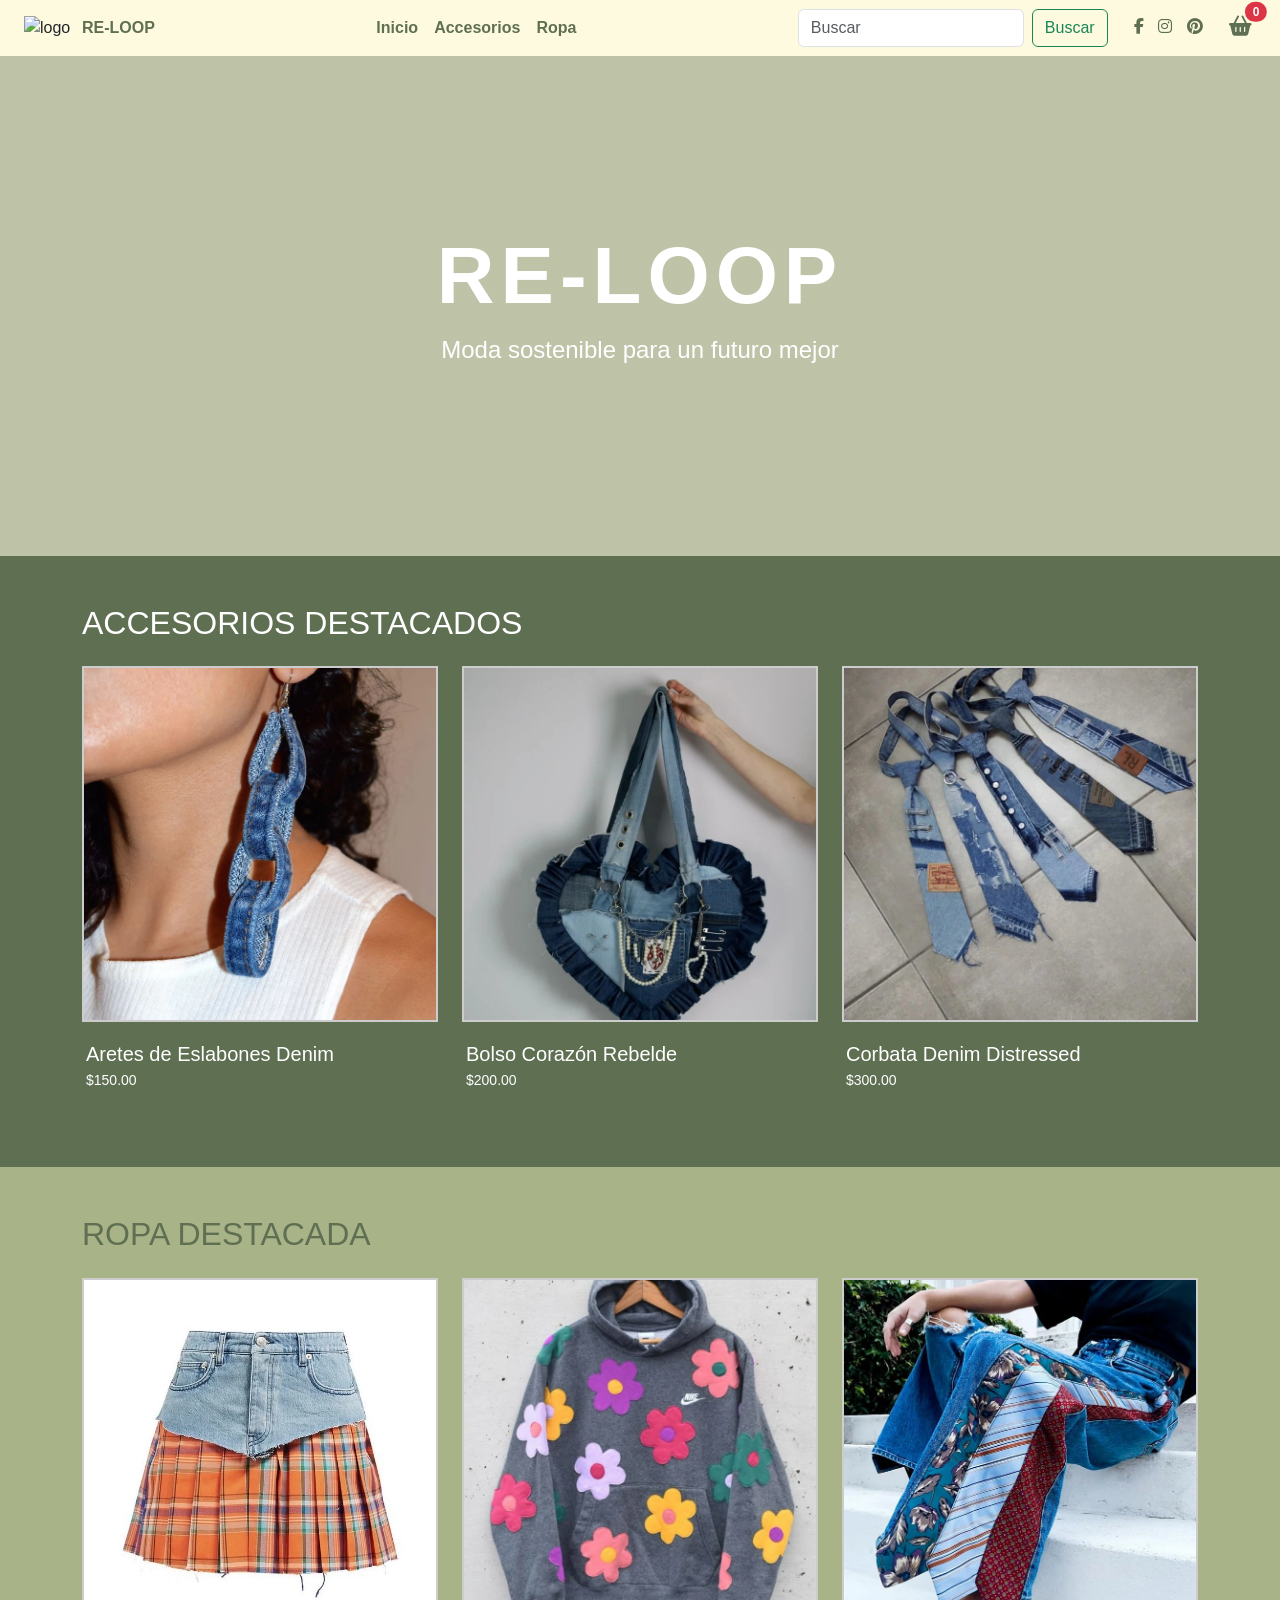
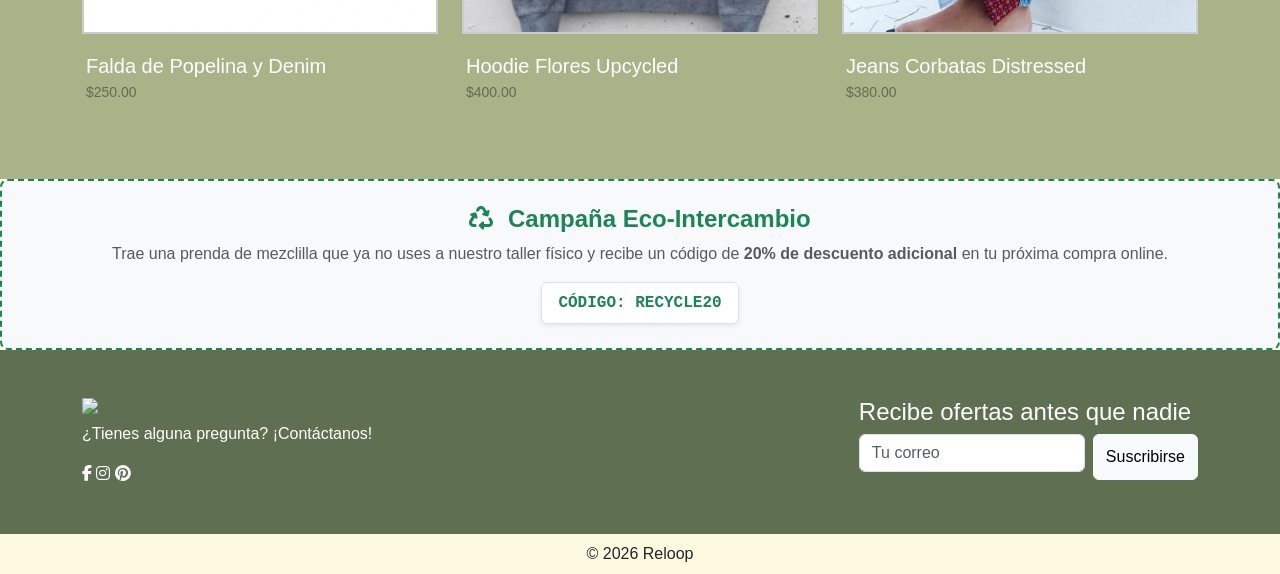
==== index.html @ d3cd0635 "Primer commit" ====
<!DOCTYPE html>
<html lang="es">
<head>
    <meta charset="UTF-8">
    <title>Reloop</title>

    <link href="https://cdn.jsdelivr.net/npm/bootstrap@5.3.2/dist/css/bootstrap.min.css" rel="stylesheet">
    <link rel="stylesheet" href="https://cdnjs.cloudflare.com/ajax/libs/font-awesome/6.5.0/css/all.min.css">
    <link rel="stylesheet" href="css/styles.css">

        <style>
        .badge-promo {
            position: absolute;
            top: 10px;
            left: 10px;
            background-color: #dc3545;
            color: #fff;
            padding: 5px 12px;
            font-weight: bold;
            border-radius: 20px;
            font-size: 0.85rem;
            z-index: 2;
            box-shadow: 0 2px 5px rgba(0,0,0,0.2);
        }
        .coupon-box {
            border: 2px dashed #198754;
            background-color: #f8f9fa;
            border-radius: 8px;
            transition: transform 0.2s;
        }
        .coupon-box:hover {
            transform: scale(1.01);
        }
        .price-discount {
            color: #dc3545 !important;
            font-weight: bold;
        }
    </style>
</head>

<body>

<nav class="navbar navbar-expand-lg navbar-light bg-light px-4">
    
    <div class="d-flex align-items-center">
        <img src="logo.png" alt="logo" class="logo me-2">
        <span class="brand-text">RE-LOOP</span>
    </div>

    <button class="navbar-toggler" type="button" data-bs-toggle="collapse" data-bs-target="#menu">
        <span class="navbar-toggler-icon"></span>
    </button>

    <div class="collapse navbar-collapse justify-content-between" id="menu">
        
        <ul class="navbar-nav mx-auto">
            <li class="nav-item"><a class="nav-link active" href="index.html">Inicio</a></li>
            <li class="nav-item"><a class="nav-link" href="accesorios.html">Accesorios</a></li>
            <li class="nav-item"><a class="nav-link" href="ropa.html">Ropa</a></li>
        </ul>

        <form class="d-flex me-3">
            <input class="form-control me-2" type="search" placeholder="Buscar">
            <button class="btn btn-outline-success" type="submit">Buscar</button>
        </form>

        <div class="social-icons">
            <i class="fab fa-facebook-f"></i>
            <i class="fab fa-instagram"></i>
            <i class="fab fa-pinterest"></i>

            <a href="carrito.html" class="btn btn-outline-success position-relative p-1 ms-2" style="border: none;">
                <i class="fa-solid fa-basket-shopping fs-5"></i>
                <span class="position-absolute top-0 start-100 translate-middle badge rounded-pill bg-danger" id="contador-carrito">0</span>
                </a>
        </div>

    </div>
</nav>

<section class="hero text-center d-flex align-items-center justify-content-center">
    <div>
        <h1>RE-LOOP</h1>
        <p>Moda sostenible para un futuro mejor</p>
    </div>
</section>

<section class="accesorios py-5">
    <div class="container">
        <h2 class="mb-4">ACCESORIOS DESTACADOS</h2>
        <div id="accesorios-destacados-index" class="row">
            </div>
    </div>
</section>

<section class="ropa py-5">
    <div class="container">
        <h2 class="mb-4">ROPA DESTACADA</h2>
        <div id="ropa-destacada-index" class="row">
            </div>
    </div>
</section>

            <div class="col-12">
                <div class="coupon-box p-4 text-center">
                    <h4 class="text-success fw-bold mb-2"><i class="fa-solid fa-recycle me-2"></i> Campaña Eco-Intercambio</h4>
                    <p class="text-muted mb-3">Trae una prenda de mezclilla que ya no uses a nuestro taller físico y recibe un código de <strong>20% de descuento adicional</strong> en tu próxima compra online.</p>
                    <div class="d-inline-block bg-white border px-3 py-2 rounded font-monospace fw-bold text-success shadow-sm">
                        CÓDIGO: RECYCLE20
                    </div>
                </div>
            </div>

<footer class="py-5">
    <div class="container d-flex flex-column flex-md-row justify-content-between">
        
        <div>
            <img src="logo.png" class="footer-logo mb-2">
                <p>¿Tienes alguna pregunta? ¡Contáctanos!</p>
                <i class="fab fa-facebook-f"></i>
                <i class="fab fa-instagram"></i>
                <i class="fab fa-pinterest"></i>

                
        </div>

        <div>
            <h4>Recibe ofertas antes que nadie</h4>
            <form class="d-flex flex-column flex-sm-row">
                <input type="email" class="form-control mb-2 me-sm-2" placeholder="Tu correo">
                <button class="btn btn-light">Suscribirse</button>
            </form>
        </div>

    </div>
</footer>

<div class="copy text-center p-2">
    © 2026 Reloop
</div>

<script src="https://cdn.jsdelivr.net/npm/bootstrap@5.3.2/dist/js/bootstrap.bundle.min.js"></script>

<script>
    document.addEventListener('DOMContentLoaded', () => {
        CargarDestacadosIndex('./js/ropa.json', 'ropa-destacada-index', 'ropa');
        CargarDestacadosIndex('./js/accesorios.json', 'accesorios-destacados-index', 'accesorios');
    });

    async function CargarDestacadosIndex(rutaJson, idContenedor, tipoProducto) {
        try {
            const respuesta = await fetch(rutaJson);
            const productos = await respuesta.json();
            const contenedor = document.getElementById(idContenedor);
            
            let template = '';
            
            // Tomamos los primeros 3 productos del JSON con .slice(0, 3)
            productos.slice(0, 3).forEach(item => {
                template += `
                    <div class="col-12 col-md-6 col-lg-4 mb-4">
                        <a href="producto.html?id=${item.Id || item.id}&tipo=${tipoProducto}" class="text-decoration-none text-reset target-featured">
                            <div class="card-box mb-2">
                                <img src="img/${item.Imagen}" alt="${item.Nombre}" class="img-fluid">
                            </div>
                            <div class="p-1">
                                <h5 class="text-white mt-2 mb-1">${item.Nombre}</h5>
                                <p class="text-light-50 small mb-0">$${item.Precio}.00</p>
                            </div>
                        </a>
                    </div>
                `;
            });
            contenedor.innerHTML = template;
        } catch (error) {
            console.error(`Error cargando los destacados de tipo [${tipoProducto}]:`, error);
        }
    }
</script>
            <script src="https://cdn.jsdelivr.net/npm/bootstrap@5.3.2/dist/js/bootstrap.bundle.min.js"></script>
            <script src="./js/carrito.js"></script>

</body>
</html>
---- css/styles.css ----
body {
    background-color: #FEFAE0;
    font-family: Arial, sans-serif;
}

.logo {
    width: 50px;
}

.brand-text {
    font-weight: bold;
    color: #5F6F52;
}

.navbar {
    background-color: #FEFAE0 !important;
}

.nav-link {
    color: #5F6F52 !important;
    font-weight: bold;
}

.nav-link:hover {
    color: #A9B388 !important;
}

.social-icons i {
    margin-left: 10px;
    cursor: pointer;
    color: #5F6F52;
}

.social-icons i:hover {
    color: #A9B388;
}

.hero {
    min-height: 500px;
    background:
        linear-gradient(
            rgba(95,111,82,0.4),
            rgba(95,111,82,0.4)
        ),
        url('../img/banner.jpg');

    background-size: cover;
    background-position: center;
    color: white;
}

.hero h1{
    font-size: 5rem;
    font-weight: 900;
    letter-spacing: 6px;
}

.hero p{
    font-size: 1.5rem;
}

.accesorios {
    background-color: #5F6F52;
    color: white;
}

.ropa {
    background-color: #A9B388;
    color: #5F6F52;
}

.card-box {
    width: 100%;
    aspect-ratio: 1 / 1; 
    overflow: hidden;
    border: 2px solid #ccc;
}

.card-box img {
    width: 100%;
    height: 100%;
    object-fit: cover;
}

footer {
    background-color: #5F6F52;
    color: white;
}

.footer-logo {
    width: 60px;
}

.copy {
    background-color: #FEFAE0;
}

/* PRODUCTOS */
.product-card {
    background: white;
    border: 1px solid #ddd;
    display: flex;
    flex-direction: column;
    height: 100%;
}

.product-card .p-2 {
    display: flex;
    flex-direction: column;
    flex: 1;
}

.btn-add {
    margin-top: auto;
}

/* CUADRADO */
.card-box {
    width: 100%;
    aspect-ratio: 1 / 1;
    overflow: hidden;
}

.card-box img {
    width: 100%;
    height: 100%;
    object-fit: cover;
}

/* PRECIO */
.price {
    margin: 5px 0;
}

.price .new {
    color: red;
    font-weight: bold;
}

.price .old {
    text-decoration: line-through;
    color: gray;
    margin-left: 10px;
}

/* BOTÓN */
.btn-add {
    background-color: #A9B388;
    color: #000;
}

.btn-add:hover {
    background-color: #5F6F52;
    color: white;
}

.product-featured-card {
    transition: transform 0.2s ease-in-out;
    cursor: pointer;
}
.product-featured-card:hover {
    transform: scale(1.03);
}
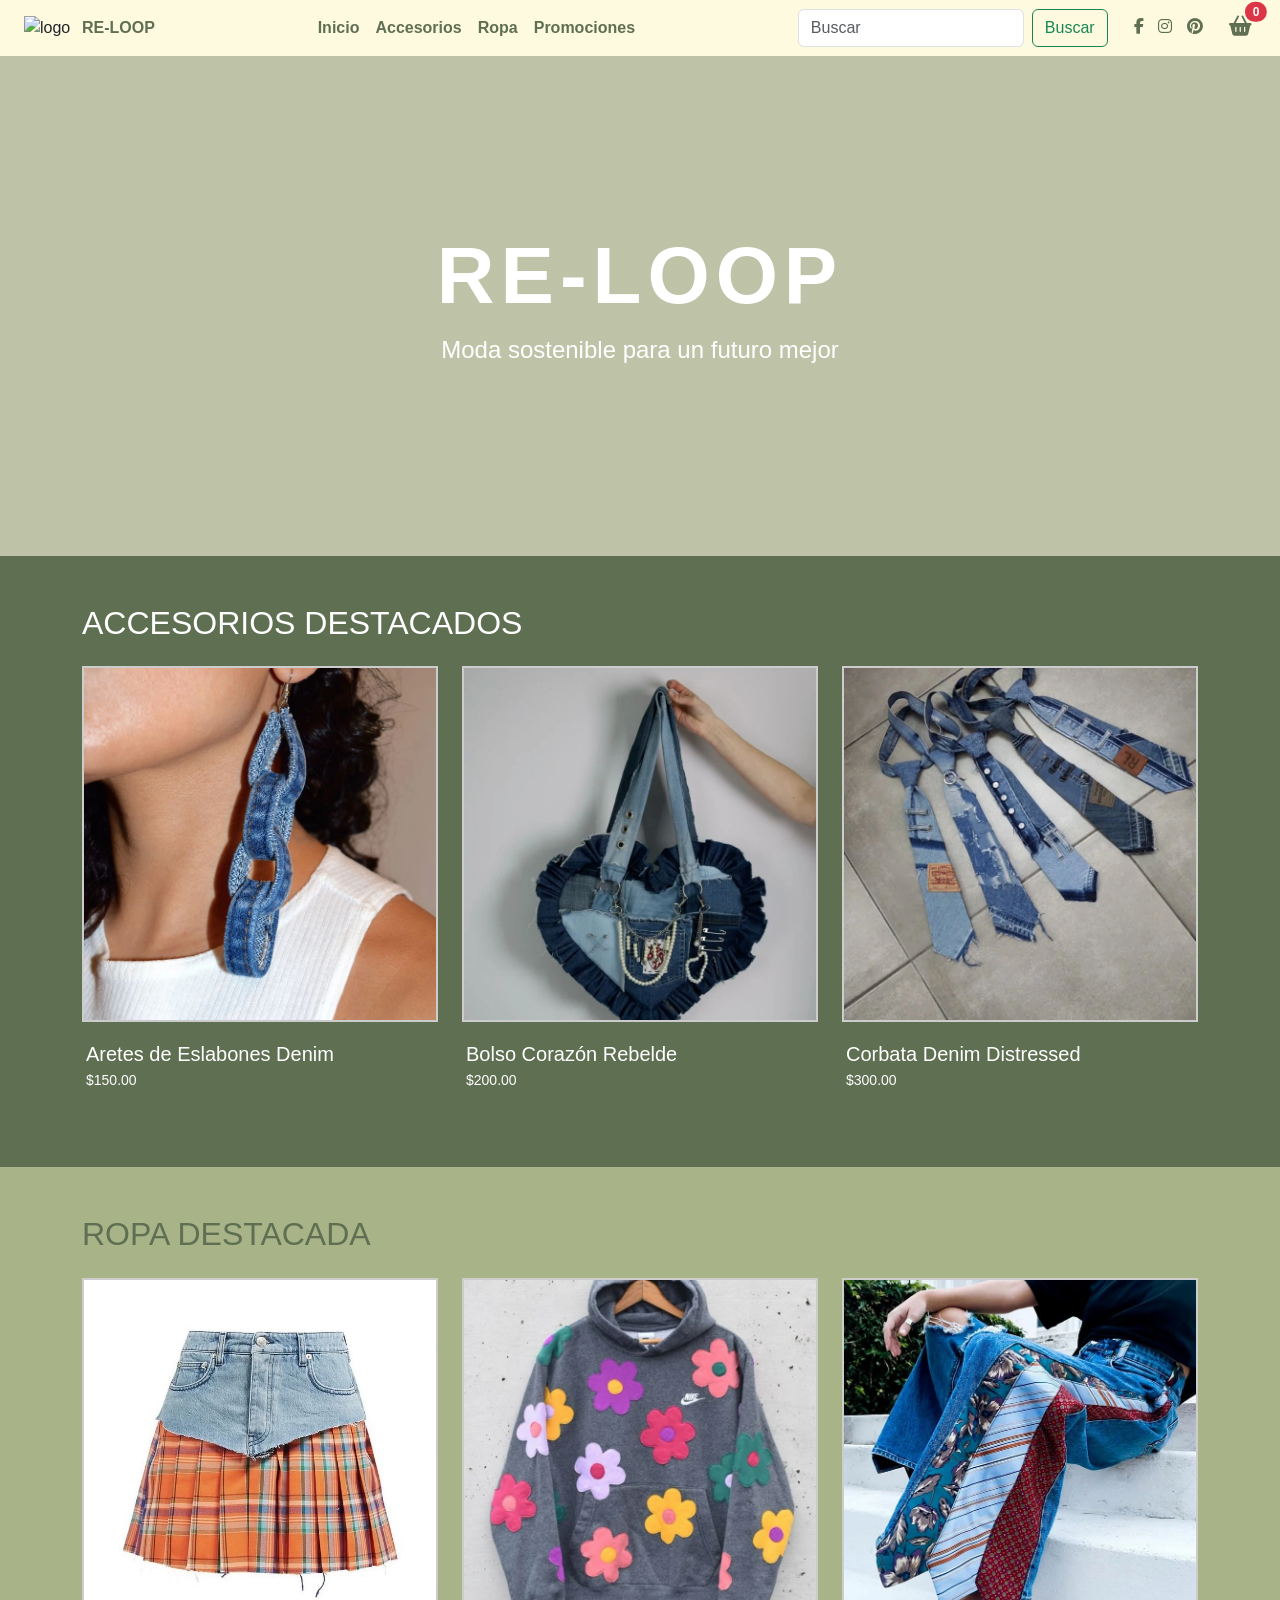
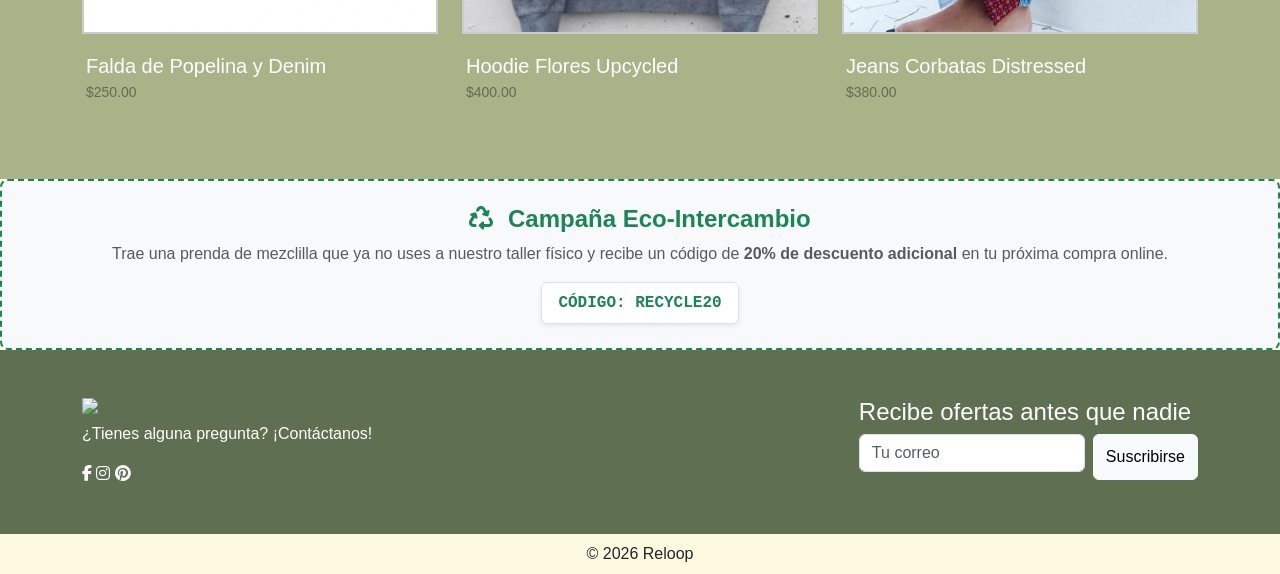
==== commit 69adfdaf: "asifor" ====
--- a/index.html
+++ b/index.html
@@ -57,6 +57,7 @@
             <li class="nav-item"><a class="nav-link active" href="index.html">Inicio</a></li>
             <li class="nav-item"><a class="nav-link" href="accesorios.html">Accesorios</a></li>
             <li class="nav-item"><a class="nav-link" href="ropa.html">Ropa</a></li>
+            <li class="nav-item"><a class="nav-link" href="promociones.html">Promociones</a></li>
         </ul>
 
         <form class="d-flex me-3">
--- a/css/styles.css
+++ b/css/styles.css
@@ -95,7 +95,6 @@
     background-color: #FEFAE0;
 }
 
-/* PRODUCTOS */
 .product-card {
     background: white;
     border: 1px solid #ddd;
@@ -114,7 +113,6 @@
     margin-top: auto;
 }
 
-/* CUADRADO */
 .card-box {
     width: 100%;
     aspect-ratio: 1 / 1;
@@ -127,23 +125,16 @@
     object-fit: cover;
 }
 
-/* PRECIO */
 .price {
     margin: 5px 0;
+    color: #000000;
 }
 
 .price .new {
-    color: red;
+    color: rgb(5, 5, 5);
     font-weight: bold;
 }
 
-.price .old {
-    text-decoration: line-through;
-    color: gray;
-    margin-left: 10px;
-}
-
-/* BOTÓN */
 .btn-add {
     background-color: #A9B388;
     color: #000;
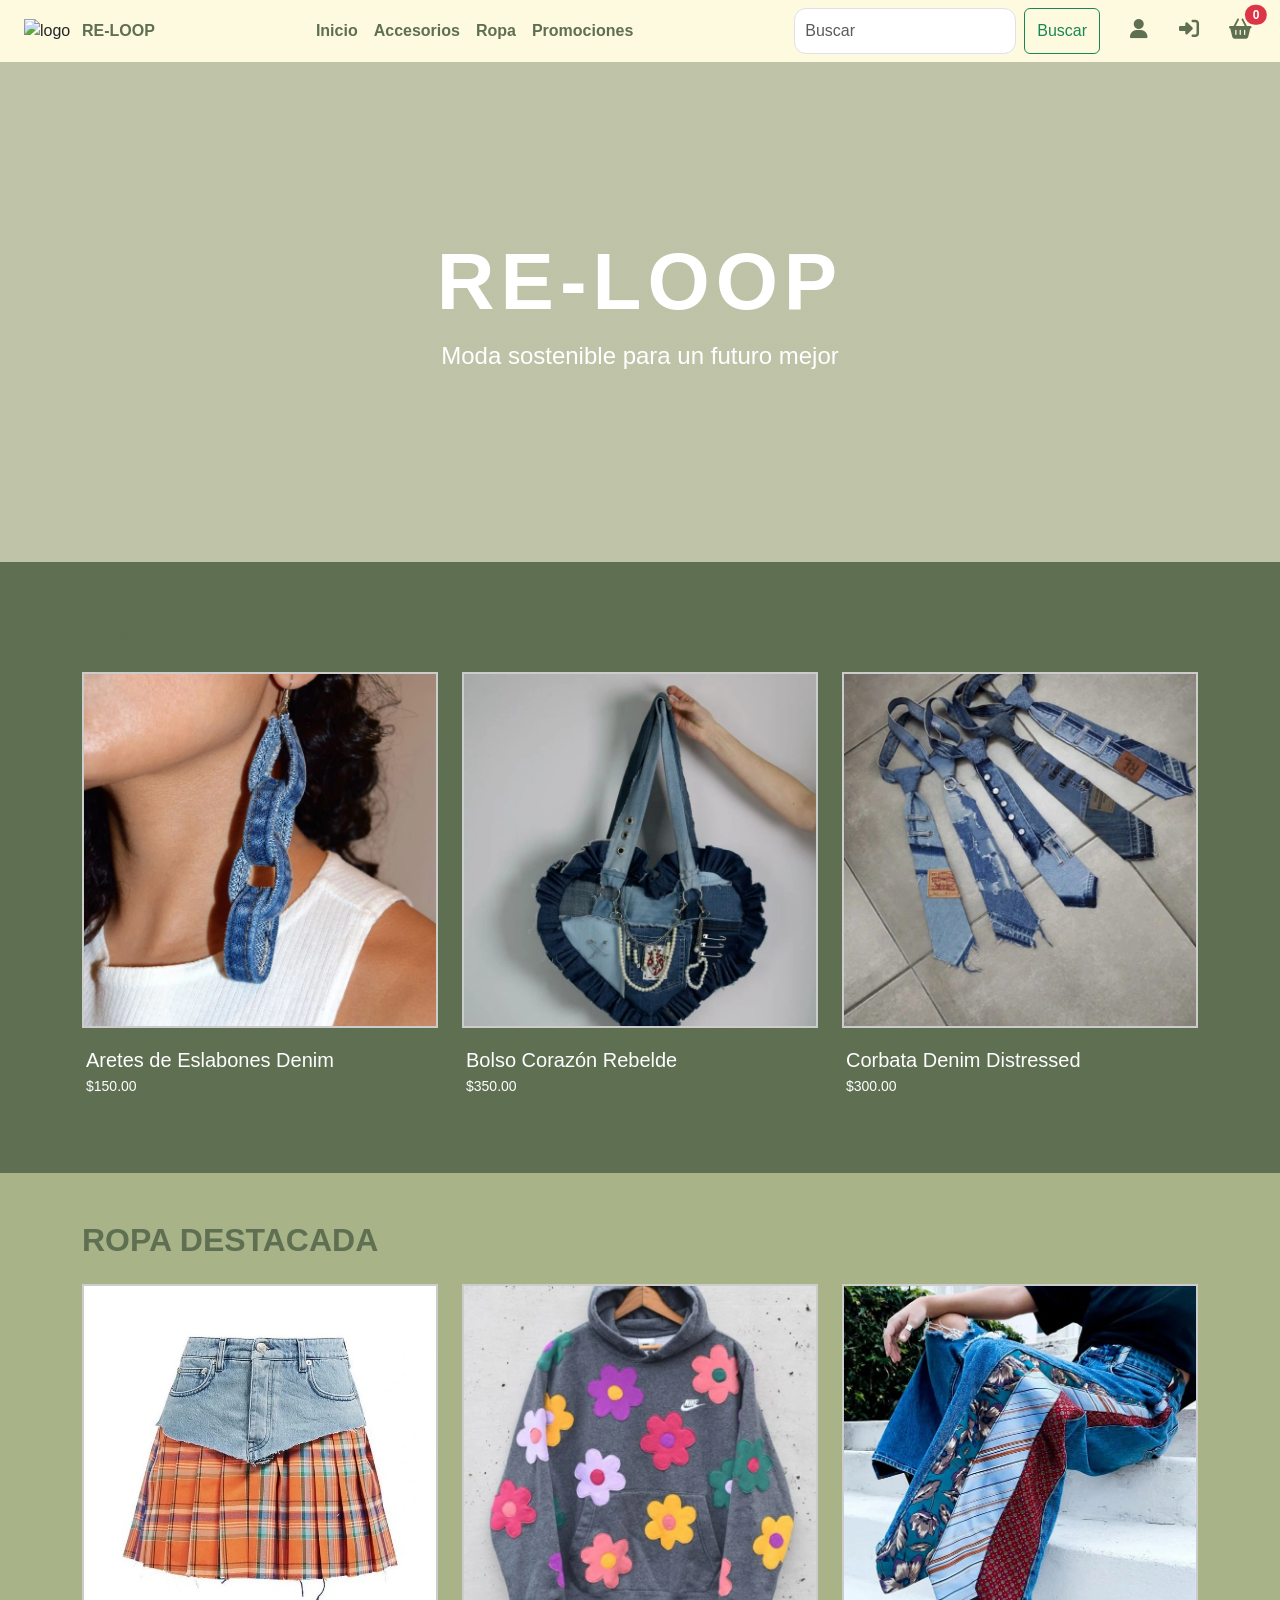
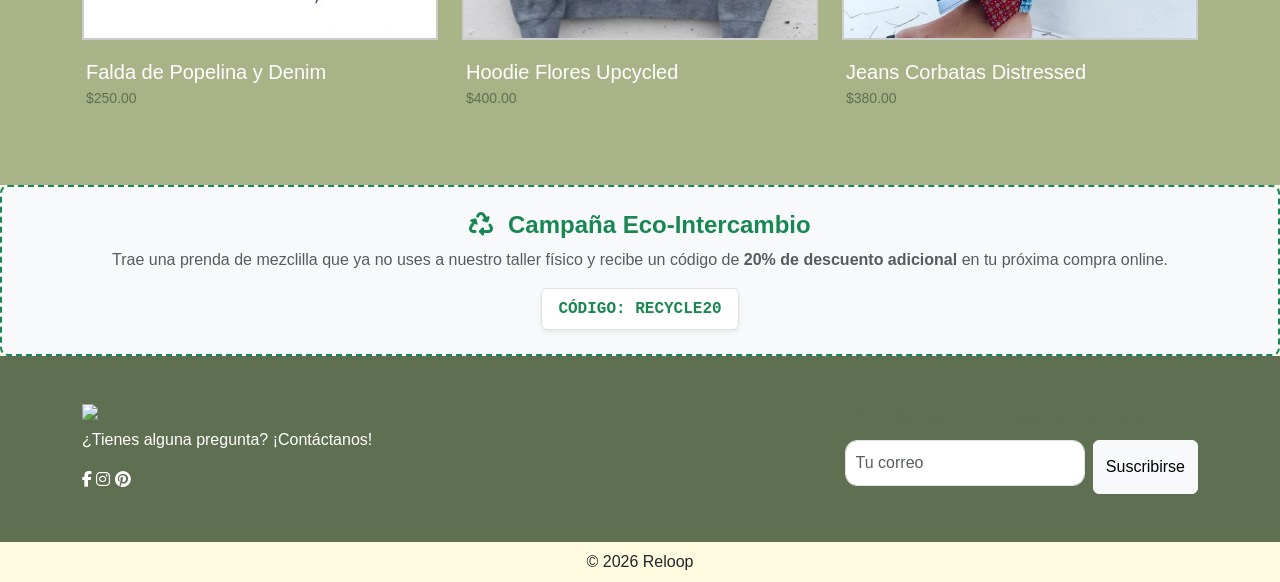
==== commit b0e66b6f: "3 pags y botones" ====
--- a/index.html
+++ b/index.html
@@ -66,10 +66,12 @@
         </form>
 
         <div class="social-icons">
-            <i class="fab fa-facebook-f"></i>
-            <i class="fab fa-instagram"></i>
-            <i class="fab fa-pinterest"></i>
-
+            <a href="mi-cuenta.html" class="btn btn-outline-success position-relative p-1" style="border: none;">
+                <i class="fa-solid fa-user fs-5"></i>
+            </a>    
+            <a href="login.html" class="btn btn-outline-success position-relative p-1 ms-2" style="border: none;">
+                <i class="fa-solid fa-right-to-bracket fs-5"></i>
+            </a>
             <a href="carrito.html" class="btn btn-outline-success position-relative p-1 ms-2" style="border: none;">
                 <i class="fa-solid fa-basket-shopping fs-5"></i>
                 <span class="position-absolute top-0 start-100 translate-middle badge rounded-pill bg-danger" id="contador-carrito">0</span>
--- a/css/styles.css
+++ b/css/styles.css
@@ -125,13 +125,20 @@
     object-fit: cover;
 }
 
-.price {
-    margin: 5px 0;
+.price .new {
     color: #000000;
-}
-
-.price .new {
-    color: rgb(5, 5, 5);
+    font-weight: 700;
+    font-size: 1.3rem;
+}
+
+.price .old {
+    text-decoration: line-through;
+    color: #888;
+    margin-left: 8px;
+}
+
+.price-discount {
+    color: #dc3545 !important;
     font-weight: bold;
 }
 
@@ -151,4 +158,46 @@
 }
 .product-featured-card:hover {
     transform: scale(1.03);
+}
+.card{
+    border:none;
+    border-radius:12px;
+}
+
+.btn-success{
+    background:#5f6f52;
+    border:#5f6f52;
+}
+
+.btn-success:hover{
+    background:#4c5a43;
+}
+
+h2,h4{
+    color:#5f6f52;
+    font-weight:700;
+}
+
+.card {
+    border-radius: 18px;
+}
+
+.form-control {
+    border-radius: 12px;
+    padding: 10px;
+}
+
+.btn-success {
+    background-color: #5F6F52;
+    border-color: #5F6F52;
+}
+
+.btn-success:hover {
+    background-color: #A9B388;
+    border-color: #A9B388;
+}
+
+h2, h3, h4 {
+    color: #5F6F52;
+    font-weight: bold;
 }
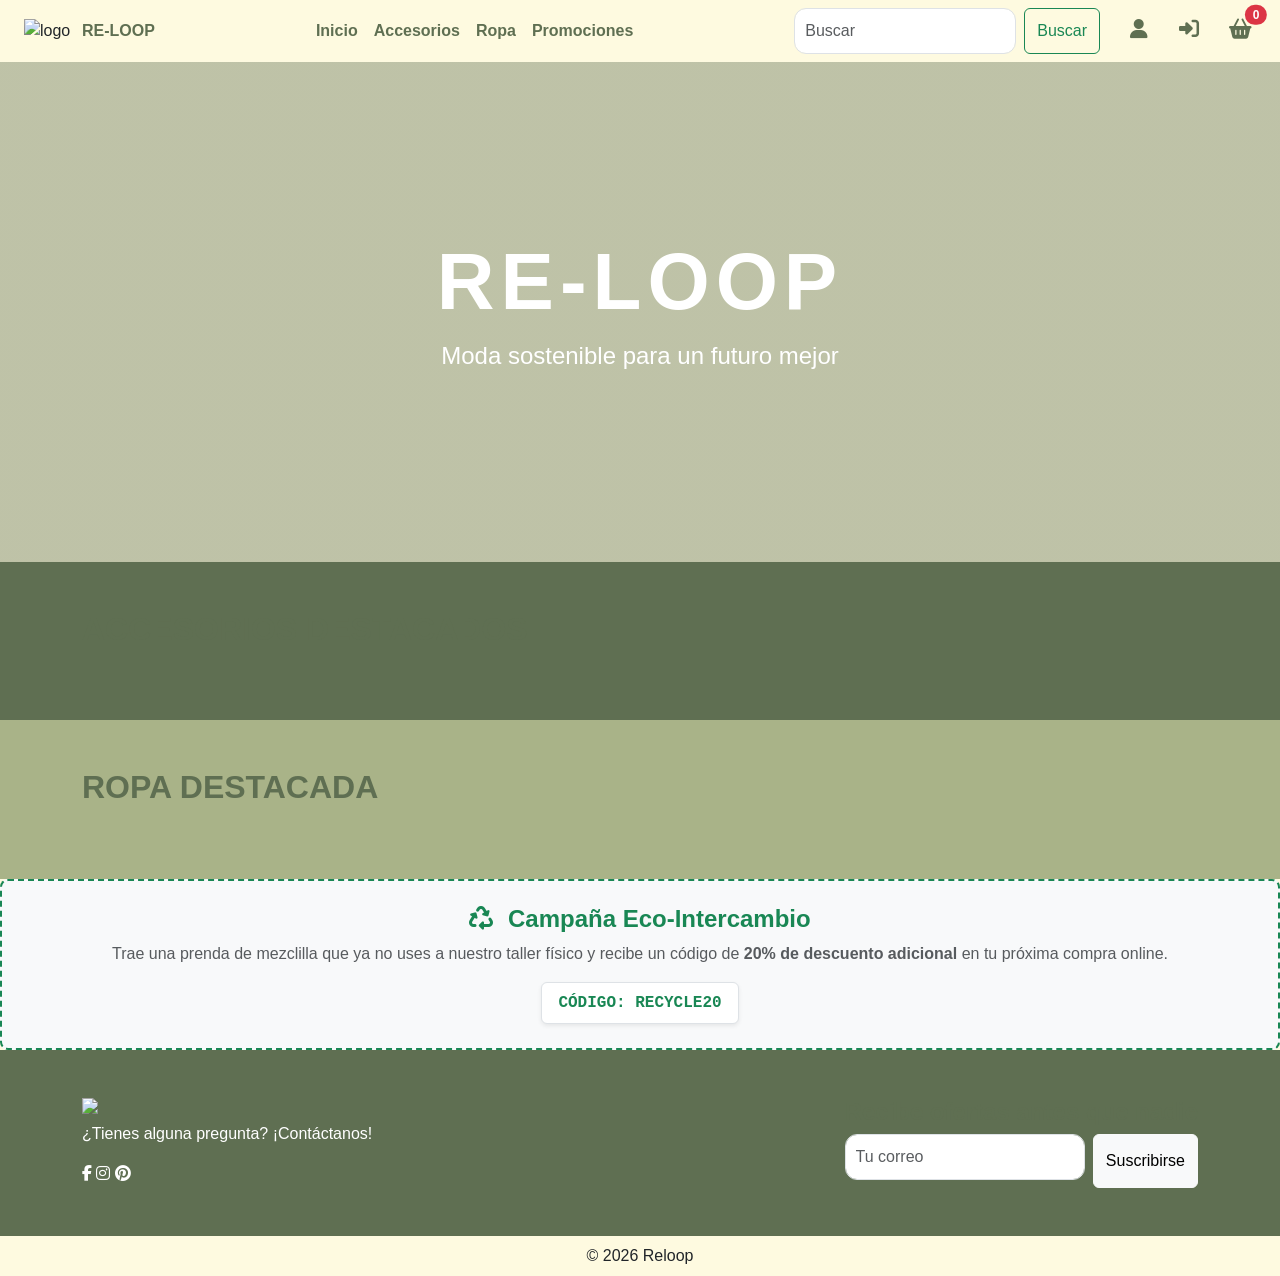
==== commit e96be1f6: "Decremento y muestra de stock" ====
--- a/index.html
+++ b/index.html
@@ -43,7 +43,7 @@
 <nav class="navbar navbar-expand-lg navbar-light bg-light px-4">
     
     <div class="d-flex align-items-center">
-        <img src="logo.png" alt="logo" class="logo me-2">
+        <img src="./img/logo.png" alt="logo" class="logo me-2">
         <span class="brand-text">RE-LOOP</span>
     </div>
 
@@ -66,10 +66,14 @@
         </form>
 
         <div class="social-icons">
-            <a href="mi-cuenta.html" class="btn btn-outline-success position-relative p-1" style="border: none;">
+            <a href="mi-cuenta.php" id="btnPerfil" class="btn btn-outline-success position-relative p-1" style="border: none;">
                 <i class="fa-solid fa-user fs-5"></i>
-            </a>    
-            <a href="login.html" class="btn btn-outline-success position-relative p-1 ms-2" style="border: none;">
+            </a>
+            <span id="usuarioNav" class="ms-2 align-middle d-none"></span>
+            <button id="btnLogout" type="button" class="btn btn-outline-danger btn-sm ms-2 d-none">
+                Cerrar sesión
+            </button>
+            <a href="login.html" id="btnLogin" class="btn btn-outline-success position-relative p-1 ms-2" style="border: none;">
                 <i class="fa-solid fa-right-to-bracket fs-5"></i>
             </a>
             <a href="carrito.html" class="btn btn-outline-success position-relative p-1 ms-2" style="border: none;">
@@ -118,7 +122,7 @@
     <div class="container d-flex flex-column flex-md-row justify-content-between">
         
         <div>
-            <img src="logo.png" class="footer-logo mb-2">
+            <img src="./img/logo.png" class="footer-logo mb-2">
                 <p>¿Tienes alguna pregunta? ¡Contáctanos!</p>
                 <i class="fab fa-facebook-f"></i>
                 <i class="fab fa-instagram"></i>
@@ -146,23 +150,39 @@
 
 <script>
     document.addEventListener('DOMContentLoaded', () => {
-        CargarDestacadosIndex('./js/ropa.json', 'ropa-destacada-index', 'ropa');
-        CargarDestacadosIndex('./js/accesorios.json', 'accesorios-destacados-index', 'accesorios');
+        CargarDestacadosIndex('ropa');
+        CargarDestacadosIndex('accesorios');
     });
 
-    async function CargarDestacadosIndex(rutaJson, idContenedor, tipoProducto) {
+    async function CargarDestacadosIndex(tipoProducto) {
         try {
-            const respuesta = await fetch(rutaJson);
-            const productos = await respuesta.json();
+            const respuesta = await fetch(`./api/obtenerProductos.php?tipo=${tipoProducto}`);
+            const datos = await respuesta.json();
+            
+            // Si hay error, salir
+            if (datos && typeof datos === 'object' && datos.success === false) {
+                console.error('Error del API:', datos.message);
+                return;
+            }
+            
+            // Si no es array, salir
+            if (!Array.isArray(datos)) {
+                console.error('Respuesta inválida del API');
+                return;
+            }
+            
+            const idContenedor = tipoProducto === 'ropa' ? 'ropa-destacada-index' : 'accesorios-destacados-index';
             const contenedor = document.getElementById(idContenedor);
             
+            if (!contenedor) return;
+            
             let template = '';
             
-            // Tomamos los primeros 3 productos del JSON con .slice(0, 3)
-            productos.slice(0, 3).forEach(item => {
+            // Tomamos los primeros 3 productos
+            datos.slice(0, 3).forEach(item => {
                 template += `
                     <div class="col-12 col-md-6 col-lg-4 mb-4">
-                        <a href="producto.html?id=${item.Id || item.id}&tipo=${tipoProducto}" class="text-decoration-none text-reset target-featured">
+                        <a href="producto.html?id=${item.Id}&tipo=${tipoProducto}" class="text-decoration-none text-reset target-featured">
                             <div class="card-box mb-2">
                                 <img src="img/${item.Imagen}" alt="${item.Nombre}" class="img-fluid">
                             </div>
@@ -183,5 +203,52 @@
             <script src="https://cdn.jsdelivr.net/npm/bootstrap@5.3.2/dist/js/bootstrap.bundle.min.js"></script>
             <script src="./js/carrito.js"></script>
 
+<script>
+async function cargarUsuarioNav() {
+    const usuarioNav = document.getElementById("usuarioNav");
+    const btnLogout = document.getElementById("btnLogout");
+    const btnLogin = document.getElementById("btnLogin");
+
+    if (!usuarioNav || !btnLogout || !btnLogin) {
+        return;
+    }
+
+    try {
+        const respuesta = await fetch("api/obtenerUsuario.php");
+        const usuario = await respuesta.json();
+
+        if (usuario.success === false) {
+            usuarioNav.classList.add("d-none");
+            btnLogout.classList.add("d-none");
+            btnLogin.classList.remove("d-none");
+            return;
+        }
+
+        usuarioNav.textContent = usuario.nombre;
+        usuarioNav.classList.remove("d-none");
+        btnLogout.classList.remove("d-none");
+        btnLogin.classList.add("d-none");
+    }
+    catch (error) {
+        console.error(error);
+    }
+}
+
+document.addEventListener("DOMContentLoaded", function() {
+    cargarUsuarioNav();
+
+    const btnLogout = document.getElementById("btnLogout");
+    if (btnLogout) {
+        btnLogout.addEventListener("click", async function() {
+            const respuesta = await fetch("api/logout.php");
+            const datos = await respuesta.json();
+            if (datos.success) {
+                window.location = "index.html";
+            }
+        });
+    }
+});
+</script>
+
 </body>
 </html>
